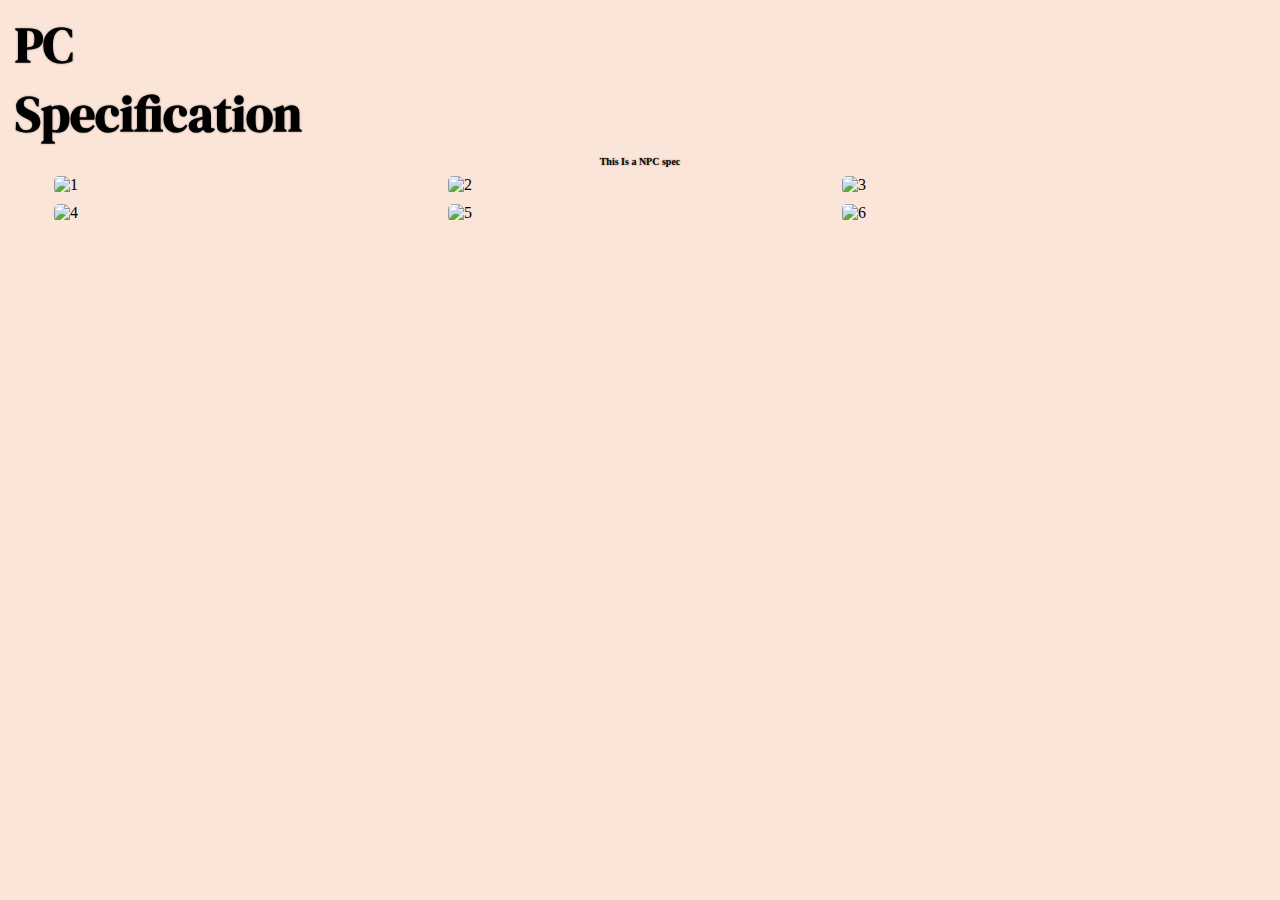
==== pc.html @ 6e5bfd65 "Update pc.html" ====
<!DOCTYPE html>
<html lang="en">

<head>
  <meta charset="UTF-8" />
  <meta http-equiv="X-UA-Compatible" content="IE=edge" />
  <meta name="viewport" content="width=device-width, initial-scale=1.0" />
  <link rel="preconnect" href="https://fonts.googleapis.com">
  <link rel="preconnect" href="https://fonts.gstatic.com" crossorigin>
  <link href="https://fonts.googleapis.com/css2?family=DM+Serif+Display&display=swap" rel="stylesheet">
  <link href="https://cdn.jsdelivr.net/npm/bootstrap@5.0.2/dist/css/bootstrap.min.css" rel="stylesheet"
    integrity="sha384-EVSTQN3/azprG1Anm3QDgpJLIm9Nao0Yz1ztcQTwFspd3yD65VohhpuuCOmLASjC" crossorigin="anonymous" />
  <link rel="stylesheet" href="stylepc.css" />
  <title>Website</title>
</head>

<body>


  <div class="header">
    <h1>PC</h1>
    <h1>Specification</h1>
    <!--
    <div class="logo"> 
      <img src="/testing /assets/rex.jpeg " alt="logo" />
    </div>
    -->
  </div>


  <div class="header-content">
    <h2>This Is a NPC spec</h2>
  </div>
  <div class="image-content">
    <div>
      <img src="/main/assets/full.JPG" alt="1" />
      <div class="title-box"></div>
      <div class="title">
        <p>GameMax Spark</p>
        <p>Montech AX120MM</p>
      </div>
    </div>
    <div>
      <img src="/main/assets/cpu.JPG" alt="2" />
      <div class="title-box"></div>
      <div class="title">
        <p>Intel I5 10400F</p>
        <p>ID-Cooling SE-224-XT</p>
      </div>
    </div>
    <div>
      <img src="/main/assets/ram.JPG" alt="3" />
      <div class="title-box"></div>
      <div class="title">
        <p>Kingston Fury 8GBx4 3200MHz</p>
      </div>
    </div>
    <div>
      <img src="main/assets/vga.jpg" alt="4" />
      <div class="title-box"></div>
      <div class="title">
        <p>Colorful RTX 3060 12GB GDDR6</p>
      </div>
    </div>

    <div>
      <img src="./main/assets/wheel.jpg" alt="5" />
      <div class="title-box"></div>
      <div class="title">
        <p>Thrustmaster T300RS</p>
      </div>
    </div>
    <div>
      <img src="../main/assets/setup.jpg" alt="6" />
      <div class="title-box"></div>
      <div class="title">
        <p>Recent Setup</p>
      </div>
    </div>

  </div>

</body>
<script src="https://cdn.jsdelivr.net/npm/bootstrap@5.0.2/dist/js/bootstrap.bundle.min.js"
  integrity="sha384-MrcW6ZMFYlzcLA8Nl+NtUVF0sA7MsXsP1UyJoMp4YLEuNSfAP+JcXn/tWtIaxVXM" crossorigin="anonymous"></script>

</html>
---- stylepc.css ----
body {
  margin: 0;
  padding: 0;
  background-color: #fbe4d8;
}

@font-face {
  font-family: RushTurbo;
  src: url(/font/Rush\ Turbo.ttf);
}


.header {
  display: grid;
  font-family: 'DM Serif Display', serif;
  margin-top: 15px;
  font-weight: 400;
  margin-left: 15px;
  margin-top: 10px;
}



.header h1 {
  text-shadow: 0px 0.2px 2px rgba(58, 58, 58, 0.5);
  margin: 0px;
  font-size: 50px;
}

.header-content h2 {
  text-align: center;
  font-size: 10px;
  text-shadow: 0px 0.2px 2px rgba(58, 58, 58, 0.5);
}


.logo img {
  width: 180px;
  border-radius: 50%;
  justify-content: right;
}



.image-content {
  padding-bottom: 15px;
  justify-content: center;
  display: flex;
  flex-wrap: wrap;
  gap: 10px;
}

.image-content div {
  position: relative;
  /*kalau 6 foto pindah width ke 30% */
  width: 30%;
  overflow: hidden;
  border-radius: 5px;

}

.image-content div img {
  object-fit: cover;
  height: 100%;
  width: 100%;
  transition: 0.3s ease;
}

.image-content div:hover img {
  transform: scale(1.2);
}

.image-content div .title-box {
  content: "";
  height: 100px;
  width: 100px;
  position: absolute;
  left: 0;
  bottom: 0;
  background: linear-gradient(180deg, rgba(0, 0, 0, 0));
  z-index: 1;
  transform: translateY(50px);
  transition: 0.5s ease;
}

.image-content div:hover .title,
.image-content div:hover .title-box {
  transform: translateY(0);
}

.title p {
  margin: 1px;
  font-size: 12px;
  filter: drop-shadow(1px 1px 4px #000000)
}



.image-content div .title {
  font-family: "Roboto", sans-serif;
  text-transform: capitalize;
  position: absolute;
  width: 100%;
  color: white;
  z-index: 2;
  bottom: 10px;
  padding: 10px;
  transform: translateY(120px);
  transition: 0.5s ease;
  cursor: pointer;
}
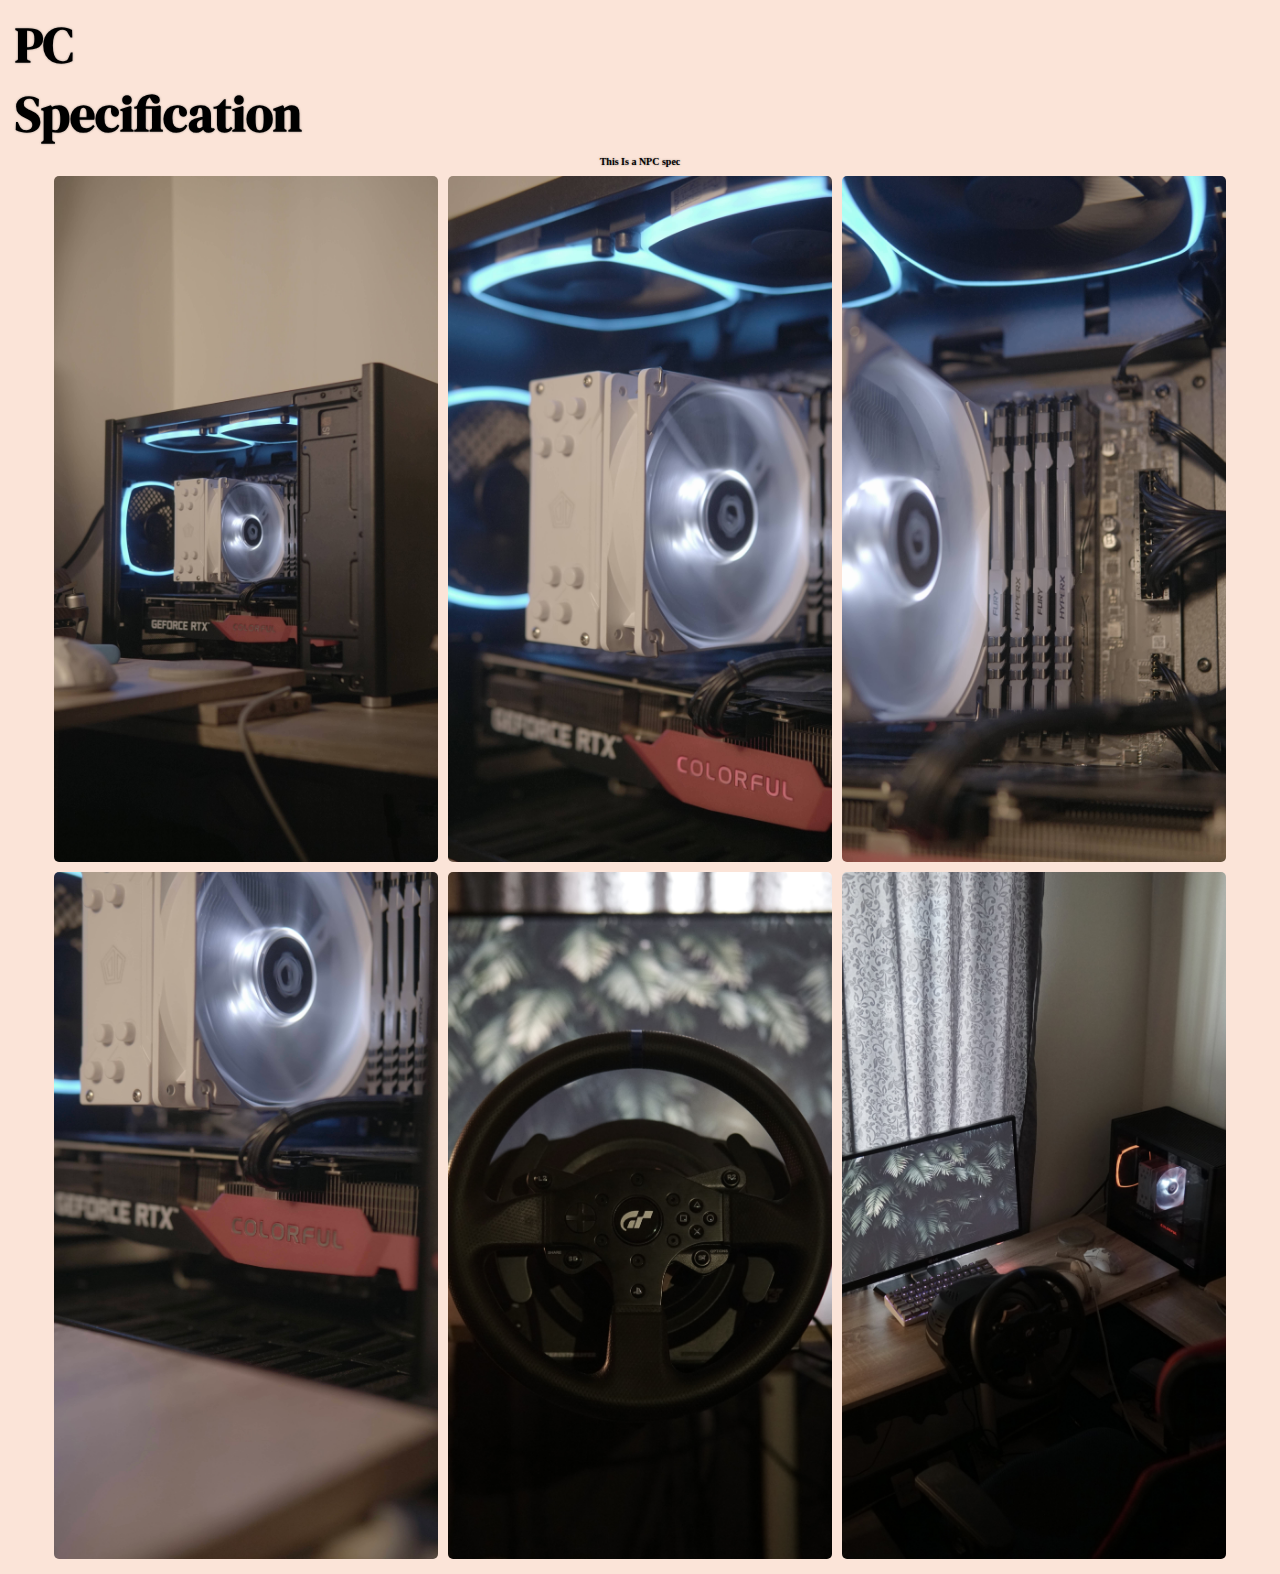
==== commit 2e5f911c: "Update pc.html" ====
--- a/pc.html
+++ b/pc.html
@@ -11,7 +11,7 @@
   <link href="https://cdn.jsdelivr.net/npm/bootstrap@5.0.2/dist/css/bootstrap.min.css" rel="stylesheet"
     integrity="sha384-EVSTQN3/azprG1Anm3QDgpJLIm9Nao0Yz1ztcQTwFspd3yD65VohhpuuCOmLASjC" crossorigin="anonymous" />
   <link rel="stylesheet" href="stylepc.css" />
-  <title>Website</title>
+  <title>Specification</title>
 </head>
 
 <body>
@@ -33,7 +33,7 @@
   </div>
   <div class="image-content">
     <div>
-      <img src="/main/assets/full.JPG" alt="1" />
+      <img src="assets/full.JPG" alt="1" />
       <div class="title-box"></div>
       <div class="title">
         <p>GameMax Spark</p>
@@ -41,7 +41,7 @@
       </div>
     </div>
     <div>
-      <img src="/main/assets/cpu.JPG" alt="2" />
+      <img src="assets/cpu.JPG" alt="2" />
       <div class="title-box"></div>
       <div class="title">
         <p>Intel I5 10400F</p>
@@ -49,14 +49,14 @@
       </div>
     </div>
     <div>
-      <img src="/main/assets/ram.JPG" alt="3" />
+      <img src="assets/ram.JPG" alt="3" />
       <div class="title-box"></div>
       <div class="title">
         <p>Kingston Fury 8GBx4 3200MHz</p>
       </div>
     </div>
     <div>
-      <img src="main/assets/vga.jpg" alt="4" />
+      <img src="assets/vga.jpg" alt="4" />
       <div class="title-box"></div>
       <div class="title">
         <p>Colorful RTX 3060 12GB GDDR6</p>
@@ -64,14 +64,14 @@
     </div>
 
     <div>
-      <img src="./main/assets/wheel.jpg" alt="5" />
+      <img src="assets/wheel.jpg" alt="5" />
       <div class="title-box"></div>
       <div class="title">
         <p>Thrustmaster T300RS</p>
       </div>
     </div>
     <div>
-      <img src="../main/assets/setup.jpg" alt="6" />
+      <img src="assets/setup.jpg" alt="6" />
       <div class="title-box"></div>
       <div class="title">
         <p>Recent Setup</p>
